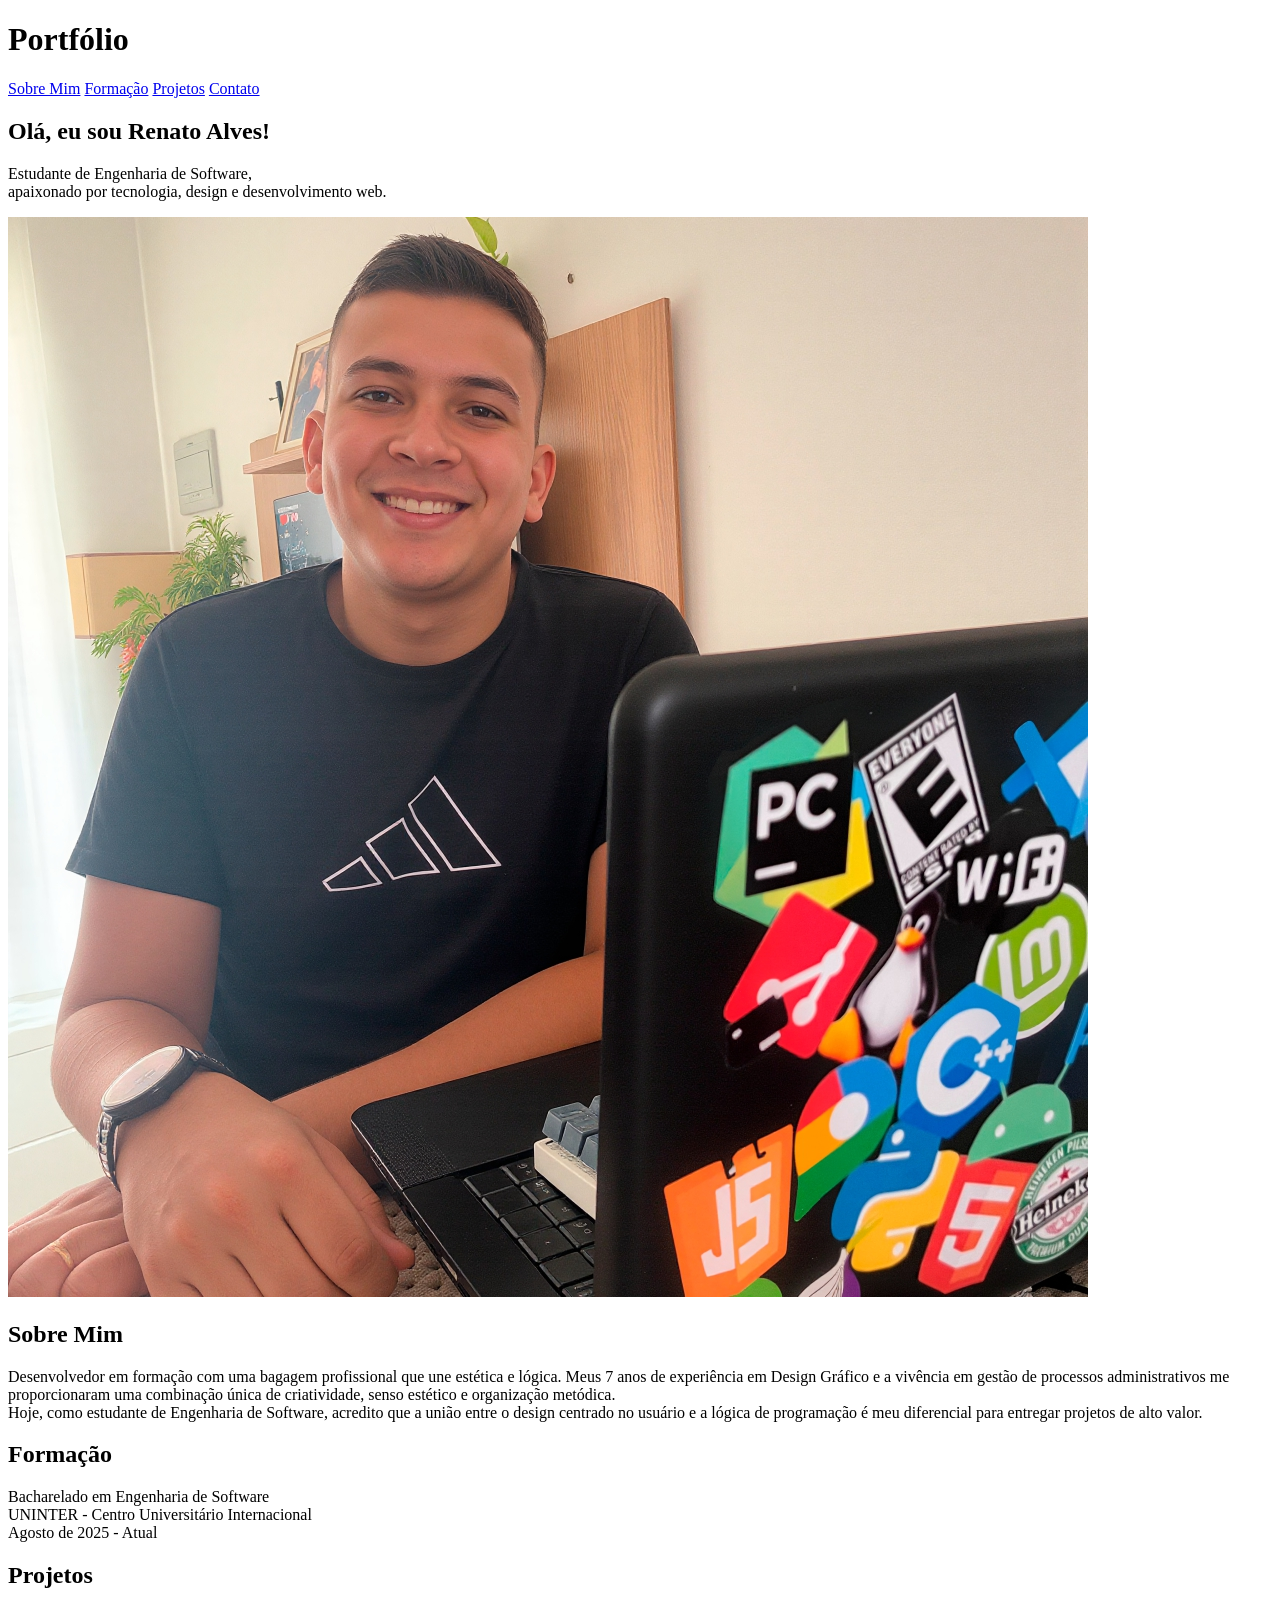
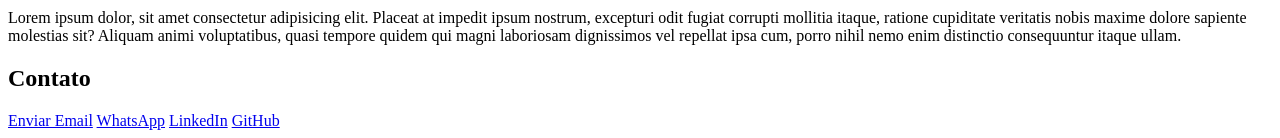
==== index.html @ 6d7ae050 "feat: estrutura e arquivos iniciais do portfólio acadêmico" ====
<!DOCTYPE html>
<html lang="pt-br">
<head>
    <meta charset="UTF-8">
    <meta name="viewport" content="width=device-width, initial-scale=1.0">
    <link rel="shortcut icon" href="ID.ico" type="image/x-icon">
    <title>Portfólio | Renato Alves</title>
    <link rel="stylesheet" href="indexstyle.css">
</head>

<body>
    <header>
        <h1>Portfólio</h1>
    </header>

    <nav>
    <a href="#sobre-mim">Sobre Mim</a>
    <a href="#formacao">Formação</a>
    <a href="#projetos">Projetos</a>
    <a href="#contato">Contato</a>
    </nav>

    <div id="apresentacao">
        <h2>Olá, eu sou Renato Alves!</h2>
        <p>Estudante de Engenharia de Software,<br>
            apaixonado por tecnologia, design e desenvolvimento web.</p>
    </div>

    <div id="foto-perfil">
        <img src="imagens/perfil-1080.jpg" alt="Foto de Perfil">
    </div>

    <div id="sobre-mim">
        <h2>Sobre Mim</h2>
        <p>Desenvolvedor em formação com uma bagagem profissional que une estética e lógica. Meus 7 anos de experiência em Design Gráfico e a vivência em gestão de processos administrativos me proporcionaram uma combinação única de criatividade, senso estético e organização metódica.
        <br>
        Hoje, como estudante de Engenharia de Software, acredito que a união entre o design centrado no usuário e a lógica de programação é meu diferencial para entregar projetos de alto valor.
        </p>
    </div>

    <div id="formacao">
        <h2>Formação</h2>
        <p>Bacharelado em Engenharia de Software<br>
            UNINTER - Centro Universitário Internacional<br>
            Agosto de 2025 - Atual
        </p>
    </div>

    <div id="projetos">
        <h2>Projetos</h2>
        <p>Lorem ipsum dolor, sit amet consectetur adipisicing elit. Placeat at impedit ipsum nostrum, excepturi odit fugiat corrupti mollitia itaque, ratione cupiditate veritatis nobis maxime dolore sapiente molestias sit? Aliquam animi voluptatibus, quasi tempore quidem qui magni laboriosam dignissimos vel repellat ipsa cum, porro nihil nemo enim distinctio consequuntur itaque ullam.</p>
    </div>

    <div id="contato">
        <h2>Contato</h2>
        <a href="mailto:devrenatoalvs@gmail.com">Enviar Email</a>
        <a href="https://api.whatsapp.com/send?phone=5588981040697" target="_blank">WhatsApp</a>
        <a href="https://www.linkedin.com/in/renatoalvs/" target="_blank">LinkedIn</a>
        <a href="https://github.com/devrenatoalvs" target="_blank">GitHub</a>
    </div>
</body>
</html>
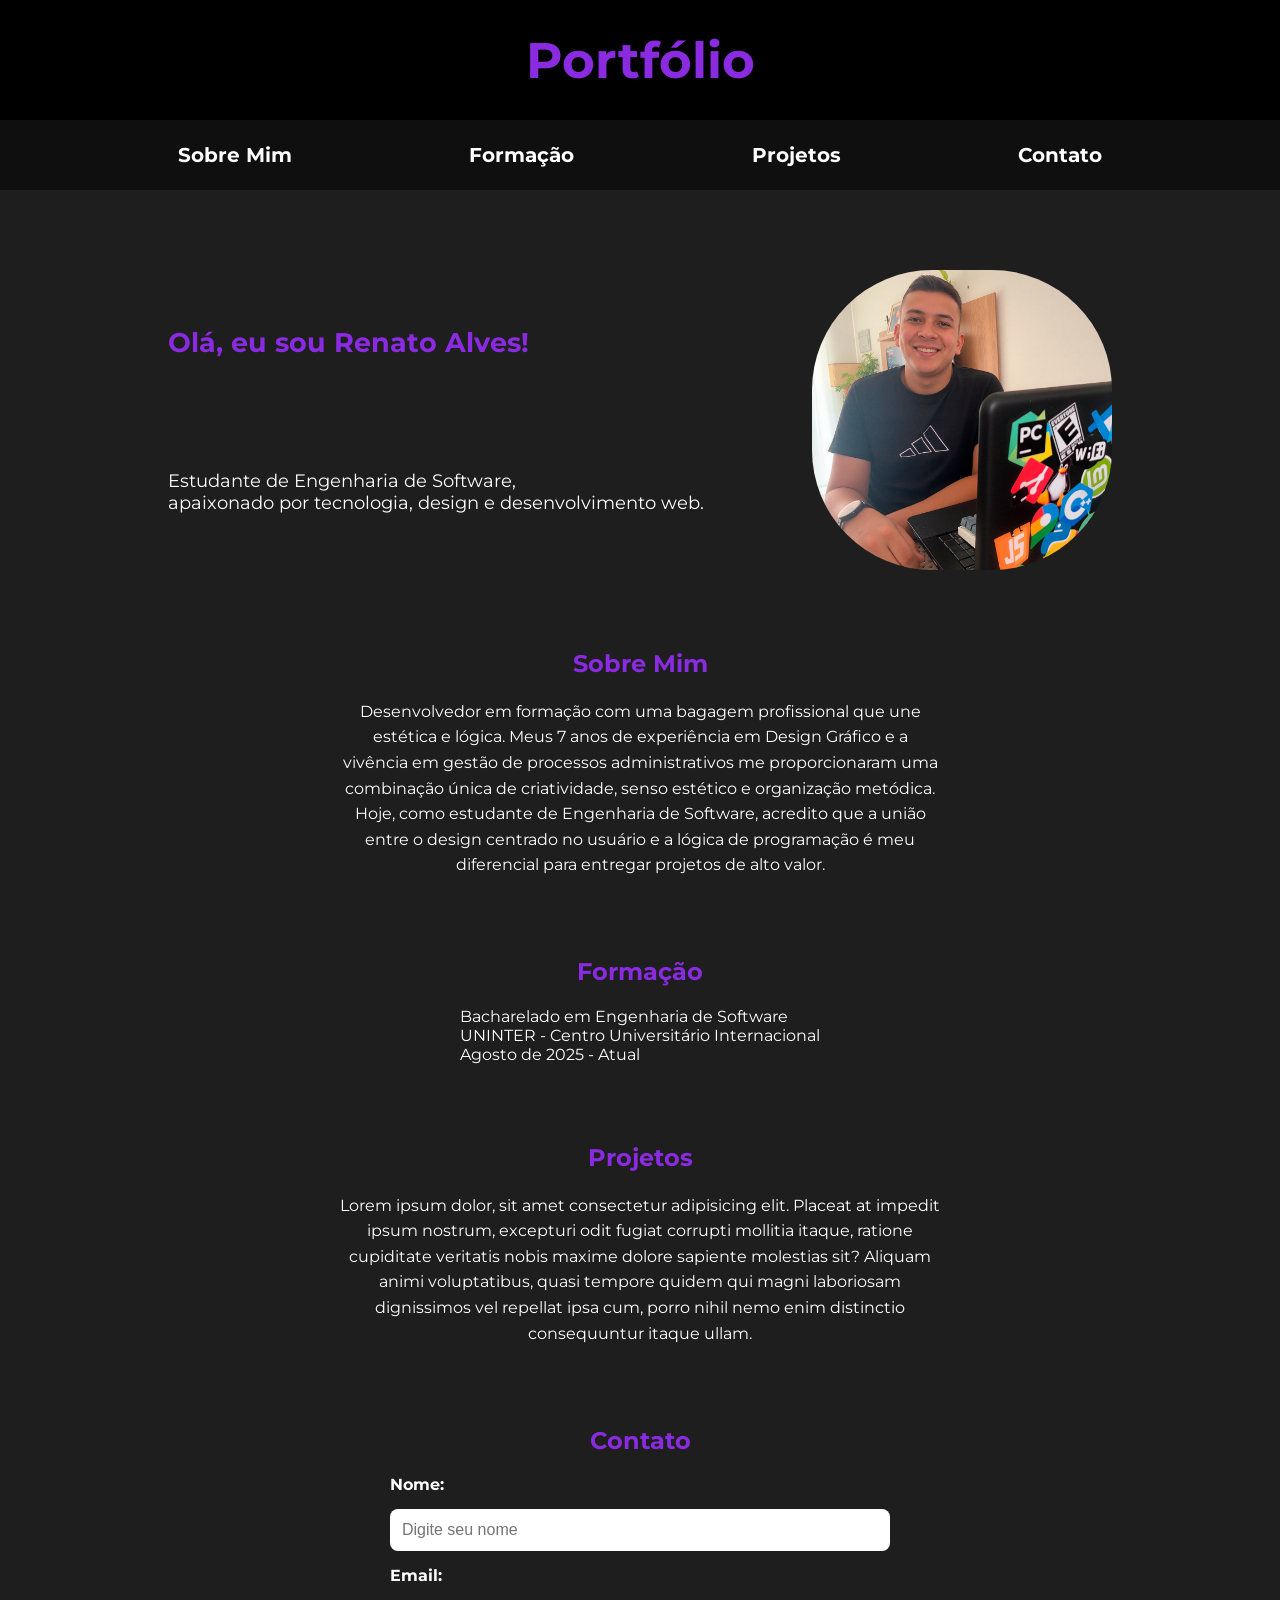
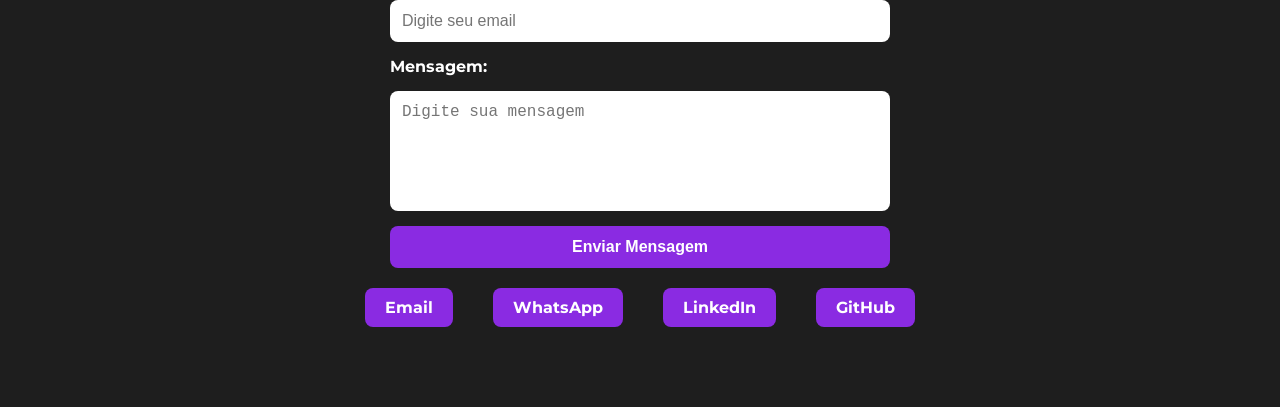
==== commit 6cc9f6bc: "Estrutura HTML e CSS completa." ====
--- a/index.html
+++ b/index.html
@@ -5,7 +5,8 @@
     <meta name="viewport" content="width=device-width, initial-scale=1.0">
     <link rel="shortcut icon" href="ID.ico" type="image/x-icon">
     <title>Portfólio | Renato Alves</title>
-    <link rel="stylesheet" href="indexstyle.css">
+    <link rel="stylesheet" href="CSS/style.css">
+    <link href="https://fonts.googleapis.com/css2?family=Montserrat:wght@400;700&display=swap" rel="stylesheet">
 </head>
 
 <body>
@@ -20,43 +21,96 @@
     <a href="#contato">Contato</a>
     </nav>
 
-    <div id="apresentacao">
-        <h2>Olá, eu sou Renato Alves!</h2>
-        <p>Estudante de Engenharia de Software,<br>
-            apaixonado por tecnologia, design e desenvolvimento web.</p>
+    <section id="apresentacao">
+
+    <div class="texto-apresentacao">
+        <h1>Olá, eu sou Renato Alves!</h1>
+        <p>
+            Estudante de Engenharia de Software,<br>
+            apaixonado por tecnologia, design e desenvolvimento web.
+        </p>
     </div>
 
-    <div id="foto-perfil">
-        <img src="imagens/perfil-1080.jpg" alt="Foto de Perfil">
+    <div class="imagem-apresentacao">
+        <img src="imagens/perfil-1080.jpg" alt="Foto de Renato Alves">
     </div>
 
-    <div id="sobre-mim">
+</section>
+
+<section class="topico">
+    <div class="titulo">
         <h2>Sobre Mim</h2>
+    </div>
+    <div class="conteudo">
         <p>Desenvolvedor em formação com uma bagagem profissional que une estética e lógica. Meus 7 anos de experiência em Design Gráfico e a vivência em gestão de processos administrativos me proporcionaram uma combinação única de criatividade, senso estético e organização metódica.
         <br>
         Hoje, como estudante de Engenharia de Software, acredito que a união entre o design centrado no usuário e a lógica de programação é meu diferencial para entregar projetos de alto valor.
         </p>
     </div>
+</section>
 
-    <div id="formacao">
+<section class="topico">
+    <div class="titulo">
         <h2>Formação</h2>
+        </div>
         <p>Bacharelado em Engenharia de Software<br>
             UNINTER - Centro Universitário Internacional<br>
             Agosto de 2025 - Atual
         </p>
+</section>
+
+<section class="topico">
+    <div class="titulo">
+        <h2>Projetos</h2>
+        </div>
+        <div class="conteudo">
+        <p>Lorem ipsum dolor, sit amet consectetur adipisicing elit. Placeat at impedit ipsum nostrum, excepturi odit fugiat corrupti mollitia itaque, ratione cupiditate veritatis nobis maxime dolore sapiente molestias sit? Aliquam animi voluptatibus, quasi tempore quidem qui magni laboriosam dignissimos vel repellat ipsa cum, porro nihil nemo enim distinctio consequuntur itaque ullam.</p>
+        </div>
+</section>
+
+<section class="topico-contato">
+    <div class="contato">
+        <h2>Contato</h2>
+    </div>
+    <div class="formulario">
+        <form id="form-contato">
+
+            <label for="nome">Nome:</label>
+            <input type="text" id="nome" name="nome" placeholder="Digite seu nome">
+
+
+            <label for="email">Email:</label>
+            <input type="email" id="email" name="email" placeholder="Digite seu email">
+
+
+            <label for="mensagem">Mensagem:</label>
+            <textarea id="mensagem" name="mensagem" placeholder="Digite sua mensagem"></textarea>
+
+
+            <button type="submit">
+                Enviar Mensagem
+            </button>
+        </form>
     </div>
 
-    <div id="projetos">
-        <h2>Projetos</h2>
-        <p>Lorem ipsum dolor, sit amet consectetur adipisicing elit. Placeat at impedit ipsum nostrum, excepturi odit fugiat corrupti mollitia itaque, ratione cupiditate veritatis nobis maxime dolore sapiente molestias sit? Aliquam animi voluptatibus, quasi tempore quidem qui magni laboriosam dignissimos vel repellat ipsa cum, porro nihil nemo enim distinctio consequuntur itaque ullam.</p>
+    <div class="canais">
+        <a href="mailto:devrenatoalvs@gmail.com">
+            Email
+        </a>
+        <a href="https://api.whatsapp.com/send?phone=5588981040697" target="_blank">
+            WhatsApp
+        </a>
+        <a href="https://www.linkedin.com/in/renatoalvs/" target="_blank">
+            LinkedIn
+        </a>
+        <a href="https://github.com/devrenatoalvs" target="_blank">
+            GitHub
+        </a>
     </div>
+</section>
 
-    <div id="contato">
-        <h2>Contato</h2>
-        <a href="mailto:devrenatoalvs@gmail.com">Enviar Email</a>
-        <a href="https://api.whatsapp.com/send?phone=5588981040697" target="_blank">WhatsApp</a>
-        <a href="https://www.linkedin.com/in/renatoalvs/" target="_blank">LinkedIn</a>
-        <a href="https://github.com/devrenatoalvs" target="_blank">GitHub</a>
-    </div>
+
+
+
 </body>
 </html>
--- a/CSS/style.css
+++ b/CSS/style.css
@@ -0,0 +1,187 @@
+/* Reset CSS */
+* {
+    margin: 0;
+    padding: 0;
+    box-sizing: border-box;
+}
+
+body{
+    background-color: rgb(30, 30, 30);
+}
+
+header{
+    background-color: black;
+    color: white;
+    height: 120px;
+    display: flex;
+    justify-content: center;
+    align-items: center;
+    font-family: montserrat;
+    font-size: 25px;
+}
+
+nav{
+    height: 70px;
+    display: flex;
+    justify-content: space-evenly;
+    align-items: center;
+    background-color: rgb(15, 15, 15);
+}
+
+nav a{
+    color: white;
+    text-decoration: none;
+    font-size: 20px;
+    font-family: montserrat;
+    font-weight: bold;
+    gap: 20px;
+}
+
+a:hover{
+    color: blueviolet;
+}
+
+section{
+    display: grid;
+    grid-template-columns: 1fr 1fr;
+    gap: 20px;
+    margin: 80px;
+    padding: auto;
+    font-family: montserrat;
+    color: white;
+}
+
+#apresentacao{
+    display: flex;
+    justify-content: space-evenly;
+    
+}
+
+.texto-apresentacao{
+    display:grid; 
+    align-items: center;
+    font-size: large;
+}
+
+h1{
+    color: blueviolet;
+}
+
+.imagem-apresentacao{
+    display: flex;
+    justify-content: center; /* centraliza horizontal */
+    align-items: center;     /* centraliza vertical */
+}
+
+.imagem-apresentacao img{
+    width: 300px;
+    height: auto;
+    border-radius: 40%;
+    
+}
+
+h2{
+    color: blueviolet;
+}
+
+.topico {
+    display: flex;
+    flex-direction: column; 
+    align-items: center;    /* centraliza horizontalmente */
+    gap: 20px;
+    margin: 80px;
+    color: white;
+}
+
+/* título */
+.titulo h2 {
+    line-height: 1.2;
+}
+
+/* texto */
+.conteudo p {
+    max-width: 600px; /* evita ficar muito largo */
+    text-align: center; /* opcional (fica bonito em portfólio) */
+    line-height: 1.6;
+}
+
+.topico-contato {
+    display: flex;
+    flex-direction: column; 
+    align-items: center;    /* centraliza horizontalmente */
+    gap: 20px;
+    margin: 80px;
+    color: white;
+}
+
+.canais{
+    display: flex;
+    justify-content: space-around;
+    gap: 40px;
+}
+
+.canais a{
+    display: inline-block;
+    background-color: blueviolet;
+    color: white;
+    font-weight: bolder;
+    padding: 10px 20px;
+    text-decoration: none;
+    border-radius: 8px;
+}
+
+.canais a:hover{
+    color: black;
+}
+
+.formulario {
+    width: 100%;
+    max-width: 500px;
+}
+
+
+.formulario form {
+    display: flex;
+    flex-direction: column;
+    gap: 15px;
+}
+
+.formulario label {
+    color: white;
+    font-weight: bold;
+}
+
+
+.formulario input,
+.formulario textarea {
+    padding: 12px;
+    border-radius: 8px;
+    border: none;
+    font-size: 16px;
+}
+
+
+.formulario textarea {
+    height: 120px;
+    resize: none;
+}
+
+
+
+.formulario button {
+    background-color: blueviolet;
+    color: white;
+    border: none;
+    padding: 12px;
+    border-radius: 8px;
+    font-weight: bold;
+    cursor: pointer;
+    font-size: 16px;
+}
+
+
+
+.formulario button:hover {
+    background-color: white;
+    color: blueviolet;
+}
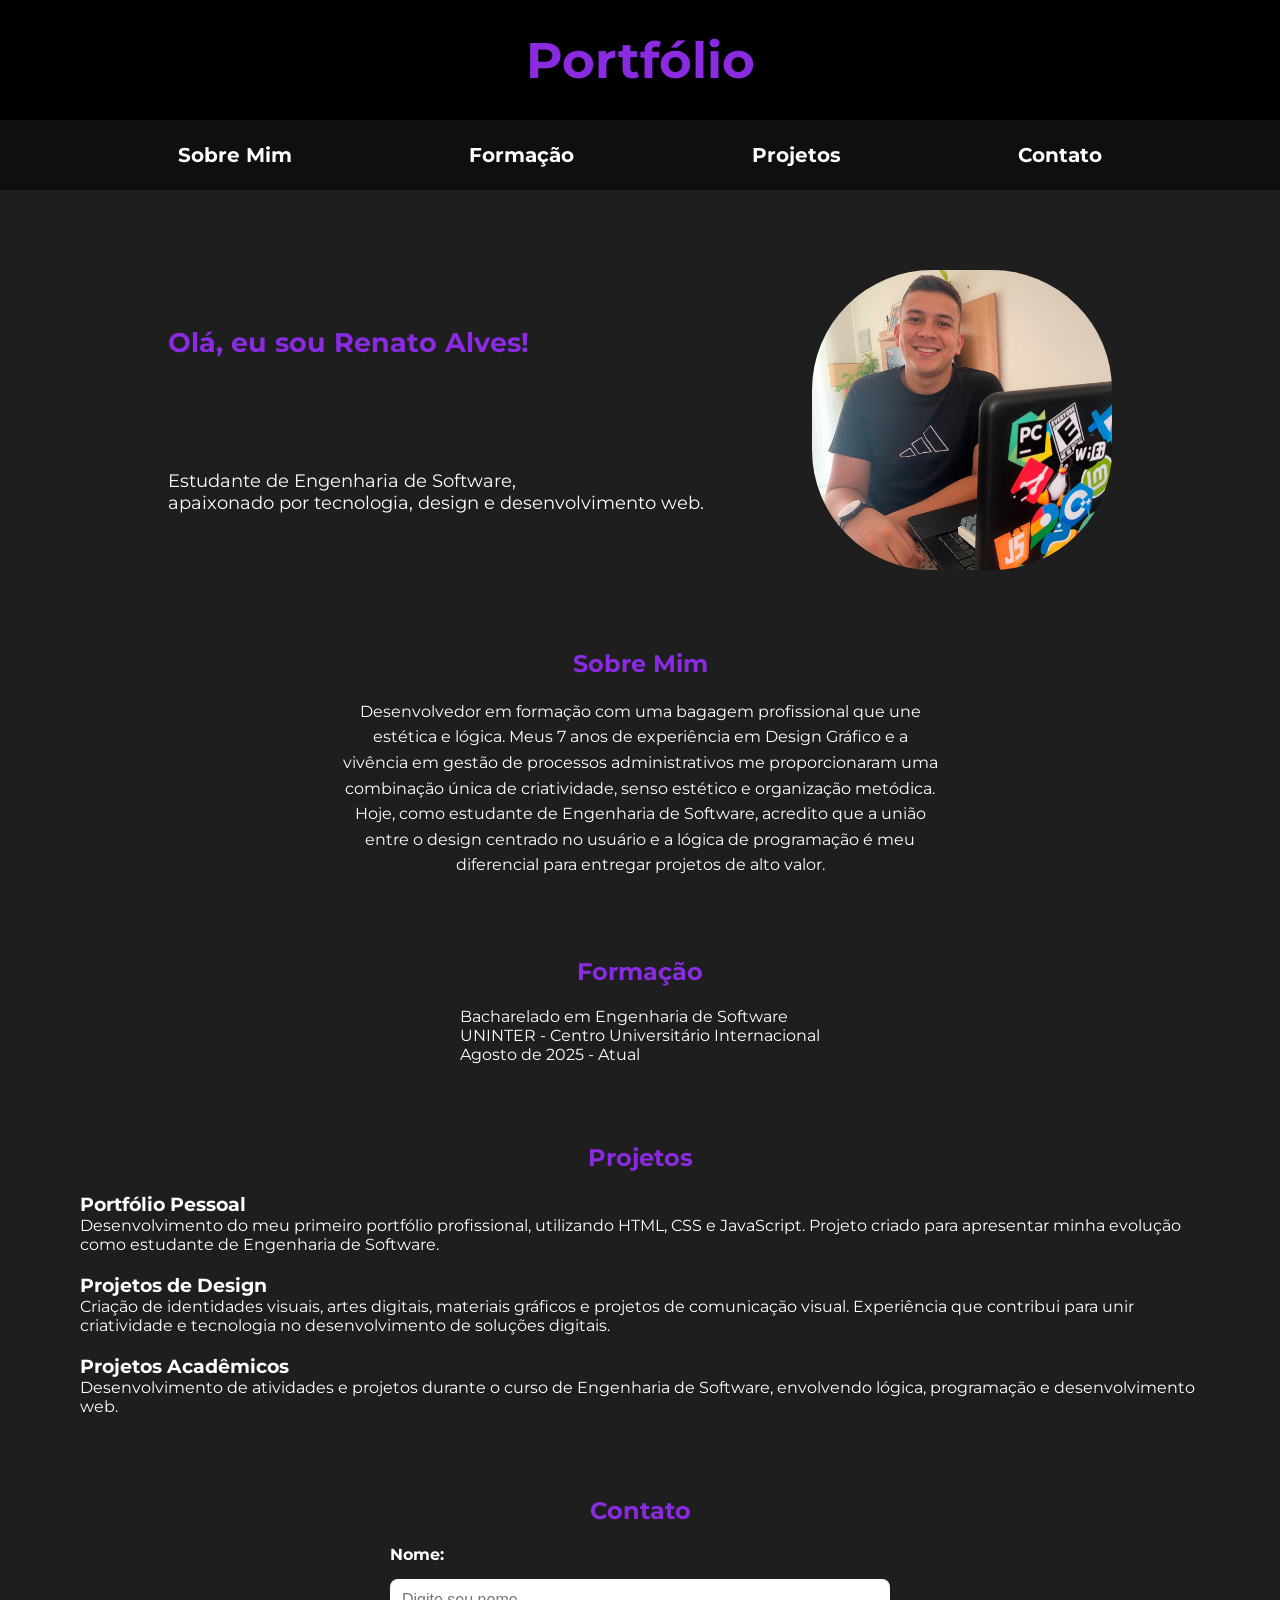
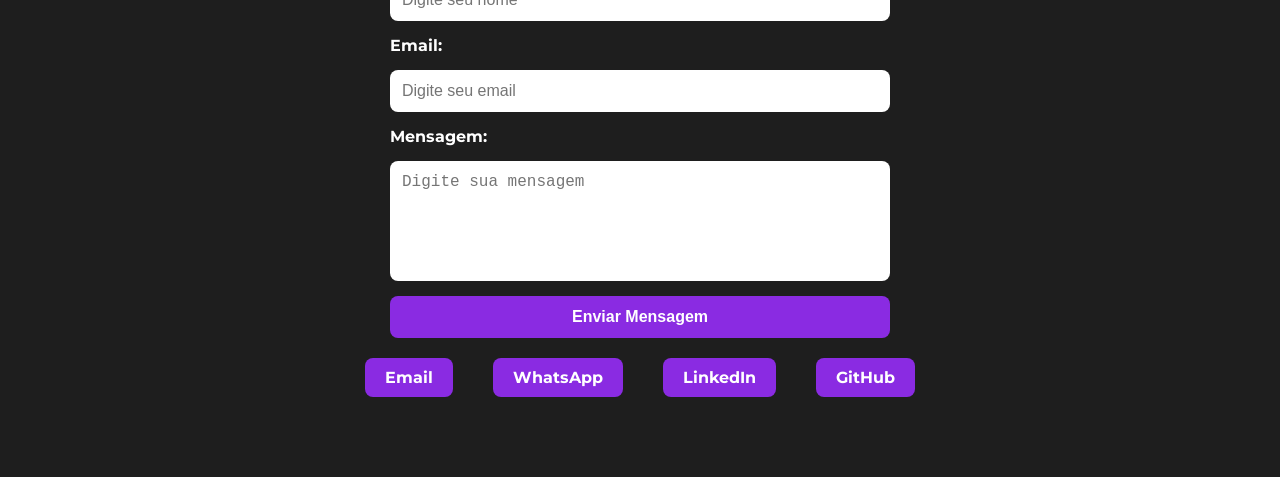
==== commit f977f01c: "feat: Atualização de portifolio e adição do tópico projetos" ====
--- a/index.html
+++ b/index.html
@@ -59,13 +59,41 @@
         </p>
 </section>
 
+
 <section class="topico">
-    <div class="titulo">
-        <h2>Projetos</h2>
-        </div>
-        <div class="conteudo">
-        <p>Lorem ipsum dolor, sit amet consectetur adipisicing elit. Placeat at impedit ipsum nostrum, excepturi odit fugiat corrupti mollitia itaque, ratione cupiditate veritatis nobis maxime dolore sapiente molestias sit? Aliquam animi voluptatibus, quasi tempore quidem qui magni laboriosam dignissimos vel repellat ipsa cum, porro nihil nemo enim distinctio consequuntur itaque ullam.</p>
-        </div>
+<div class="titulo">
+    <h2>Projetos</h2>
+</div>
+    <div class="card">
+        <h3>Portfólio Pessoal</h3>
+        <p>
+        Desenvolvimento do meu primeiro portfólio profissional,
+        utilizando HTML, CSS e JavaScript.
+        Projeto criado para apresentar minha evolução como
+        estudante de Engenharia de Software.
+        </p>
+
+    </div>
+
+    <div class="card">
+        <h3>Projetos de Design</h3>
+        <p>
+        Criação de identidades visuais, artes digitais,
+        materiais gráficos e projetos de comunicação visual.
+        Experiência que contribui para unir criatividade
+        e tecnologia no desenvolvimento de soluções digitais.
+        </p>
+    </div>
+
+    <div class="card">
+        <h3>Projetos Acadêmicos</h3>
+        <p>
+        Desenvolvimento de atividades e projetos durante
+        o curso de Engenharia de Software, envolvendo lógica,
+        programação e desenvolvimento web.
+        </p>
+    </div>
+</div>
 </section>
 
 <section class="topico-contato">
@@ -109,8 +137,7 @@
     </div>
 </section>
 
-
-
+<script src="JS/script.js"></script>
 
 </body>
 </html>
--- a/CSS/style.css
+++ b/CSS/style.css
@@ -69,8 +69,8 @@
 
 .imagem-apresentacao{
     display: flex;
-    justify-content: center; /* centraliza horizontal */
-    align-items: center;     /* centraliza vertical */
+    justify-content: center; 
+    align-items: center;    
 }
 
 .imagem-apresentacao img{
@@ -87,7 +87,7 @@
 .topico {
     display: flex;
     flex-direction: column; 
-    align-items: center;    /* centraliza horizontalmente */
+    align-items: center;    
     gap: 20px;
     margin: 80px;
     color: white;
@@ -100,10 +100,11 @@
 
 /* texto */
 .conteudo p {
-    max-width: 600px; /* evita ficar muito largo */
-    text-align: center; /* opcional (fica bonito em portfólio) */
+    max-width: 600px; 
+    text-align: center; 
     line-height: 1.6;
 }
+
 
 .topico-contato {
     display: flex;
@@ -139,7 +140,6 @@
     max-width: 500px;
 }
 
-
 .formulario form {
     display: flex;
     flex-direction: column;
@@ -151,7 +151,6 @@
     font-weight: bold;
 }
 
-
 .formulario input,
 .formulario textarea {
     padding: 12px;
@@ -160,13 +159,10 @@
     font-size: 16px;
 }
 
-
 .formulario textarea {
     height: 120px;
     resize: none;
 }
-
-
 
 .formulario button {
     background-color: blueviolet;
@@ -179,8 +175,6 @@
     font-size: 16px;
 }
 
-
-
 .formulario button:hover {
     background-color: white;
     color: blueviolet;
